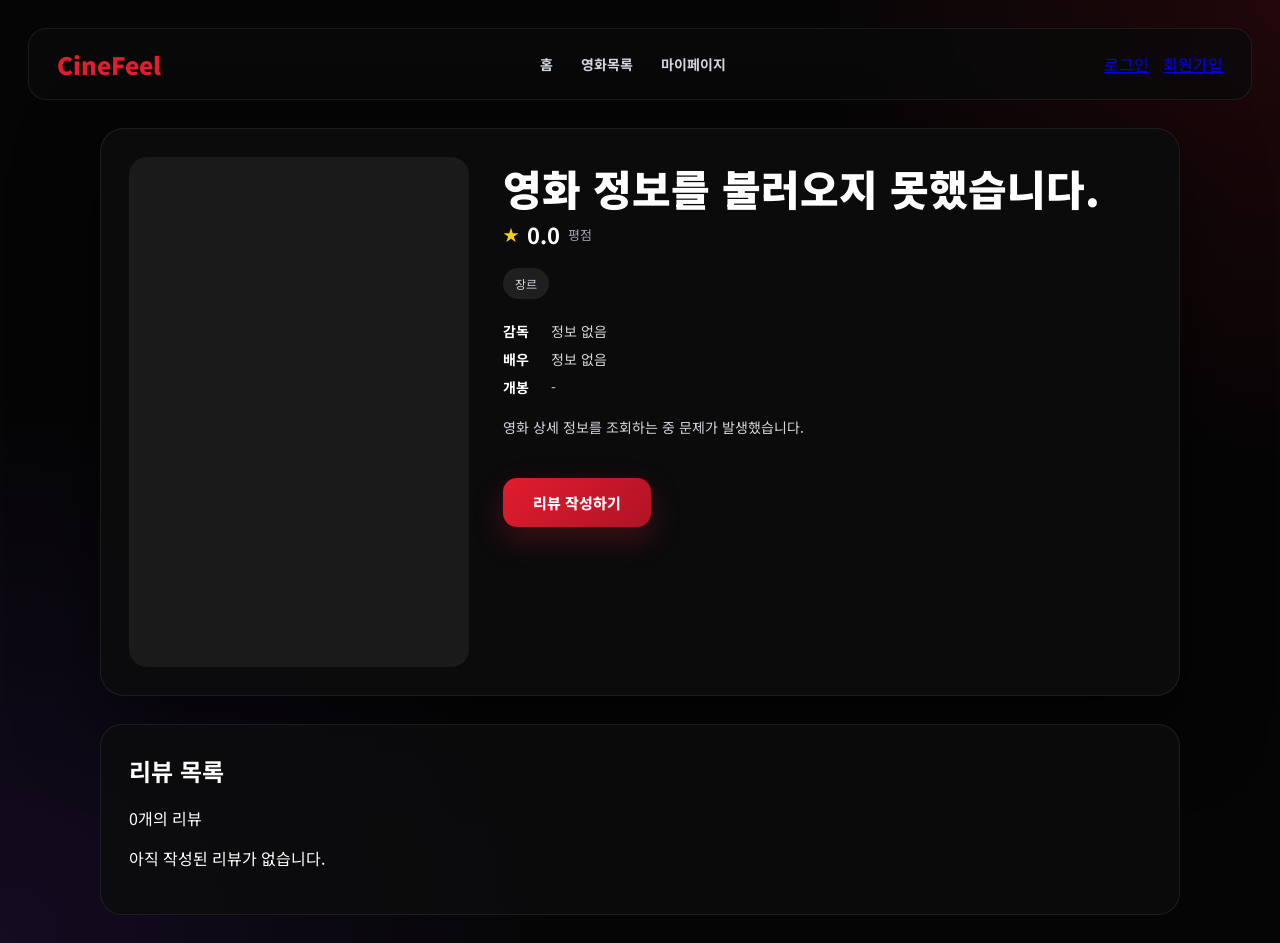
==== frontend/html/detail.html @ 91f74c44 "refactor: reorganize project structure" ====
<!DOCTYPE html>
<html lang="ko">

<head>
    <meta charset="UTF-8">

    <title>영화 상세 - CineFeel</title>

    <link rel="stylesheet" href="../css/movie-detail.css">

    <link href="https://fonts.googleapis.com/css2?family=Noto+Sans+KR:wght@400;500;700;800;900&display=swap"
          rel="stylesheet">
</head>

<body>

<div class="detail-page">

    <!-- ================= TOPBAR ================= -->
    <header class="navbar">

        <a class="logo" href="./index.html">
            CineFeel
        </a>

        <nav>
            <a href="./index.html">홈</a>
            <a href="./list.html">영화목록</a>
            <a href="./mypage.html">마이페이지</a>
        </nav>

        <div class="nav-icons">
            <a href="./login.html">로그인</a>
            <a href="./signup.html">회원가입</a>
        </div>

    </header>

    <!-- ================= DETAIL ================= -->
    <main class="detail-card">

        <!-- 포스터 -->
        <section class="poster-area">
            <div class="main-poster">
                <img id="poster" alt="movie poster">

                <div id="posterPlaceholder" class="poster-placeholder">
                    NO IMAGE
                </div>
            </div>
        </section>

        <!-- 영화 정보 -->
        <section class="info-area">

            <h1 id="title">영화 제목</h1>

            <div class="rating">
                <span class="star">★</span>
                <strong id="rating">0.0</strong>
                <span>평점</span>
            </div>

            <div class="tag-list">
                <span id="genre">장르</span>
            </div>

            <div class="movie-info">

                <p>
                    <strong>감독</strong>
                    <span id="director">정보 없음</span>
                </p>

                <p>
                    <strong>배우</strong>
                    <span id="actors">정보 없음</span>
                </p>

                <p>
                    <strong>개봉</strong>
                    <span id="releaseDate">-</span>
                </p>

            </div>

            <p class="description" id="overview">
                영화 설명
            </p>

            <div class="review-btn-area">
                <a id="reviewWriteBtn"
                   href="./review-write.html"
                   class="write-review-btn">
                    리뷰 작성하기
                </a>
            </div>

        </section>

    </main>

    <!-- ================= REVIEW SECTION ================= -->
    <section class="review-section">

        <div class="review-title-wrap">
            <h2>리뷰 목록</h2>
            <span>0개의 리뷰</span>
        </div>

        <div class="empty-review">
            <p>아직 작성된 리뷰가 없습니다.</p>
        </div>

    </section>

</div>

<script src="../js/detail.js"></script>
</body>
</html>
---- frontend/css/movie-detail.css ----
* {
    box-sizing: border-box;
}

body {
    margin: 0;
    background: #050505;
    color: #ffffff;
    font-family: 'Noto Sans KR', Arial, sans-serif;
}

/* ================= 페이지 ================= */

.detail-page {
    min-height: 100vh;
    padding: 28px;

    background:
        radial-gradient(circle at top right, rgba(177, 18, 38, 0.16), transparent 30%),
        radial-gradient(circle at bottom left, rgba(124, 58, 237, 0.12), transparent 35%),
        #050505;
}

/* ================= navbar ================= */

.navbar {
    height: 72px;
    padding: 0 28px;
    margin-bottom: 28px;

    display: flex;
    align-items: center;
    justify-content: space-between;

    background: rgba(10, 10, 10, 0.78);

    border: 1px solid rgba(255,255,255,0.08);
    border-radius: 18px;

    backdrop-filter: blur(10px);
}

/* 로고 */

.logo {
    color: #e11d2e;
    font-size: 24px;
    font-weight: 900;

    text-decoration: none;
}

/* 메뉴 */

.navbar nav {
    display: flex;
    gap: 28px;
}

.navbar nav a {
    color: #d1d5db;
    text-decoration: none;

    font-size: 14px;
    font-weight: 700;

    transition: 0.25s;
}

.navbar nav a:hover {
    color: #ffffff;
}

/* 오른쪽 영역 */

.nav-icons {
    display: flex;
    align-items: center;
    gap: 14px;
}

/* 로그아웃 */

a.logout-link,
a.logout-link:visited,
a.logout-link:active {
    display: inline-flex;
    align-items: center;
    justify-content: center;

    padding: 10px 14px;

    border-radius: 10px;

    color: #d1d5db !important;
    text-decoration: none !important;

    font-size: 14px;
    font-weight: 800;

    transition: 0.25s;
}

a.logout-link:hover {
    color: #ffffff !important;

    background: rgba(225,29,46,0.14);
}

/* ================= 카드 ================= */

.detail-card {
    max-width: 1080px;
    margin: 0 auto;

    display: grid;
    grid-template-columns: 340px 1fr;
    gap: 34px;

    padding: 28px;

    background: rgba(12, 12, 14, 0.92);

    border: 1px solid rgba(255,255,255,0.08);
    border-radius: 24px;

    box-shadow:
        0 30px 80px rgba(0,0,0,0.55);
}

/* ================= 포스터 ================= */

.main-poster {
    position: relative;

    width: 100%;
    aspect-ratio: 2 / 3;

    overflow: hidden;
    border-radius: 18px;

    background: #1a1a1a;
}

.main-poster img {
    width: 100%;
    height: 100%;

    object-fit: cover;
}

.poster-placeholder {
    position: absolute;
    inset: 0;

    display: flex;
    align-items: center;
    justify-content: center;

    background: linear-gradient(
        135deg,
        #1f1f1f,
        #0f0f0f
    );

    color: #555;

    font-weight: 800;
    letter-spacing: 3px;

    z-index: -1;
}

/* ================= 정보 ================= */

.info-area h1 {
    margin: 0;

    font-size: 42px;
    font-weight: 900;
}

.eng-title {
    margin: 6px 0 18px;

    color: #9ca3af;
    font-size: 14px;
}

/* 평점 */

.rating {
    display: flex;
    align-items: center;
    gap: 8px;

    margin-bottom: 18px;
}

.rating .star {
    color: #facc15;
}

.rating strong {
    font-size: 22px;
}

.rating span:last-child {
    color: #9ca3af;
    font-size: 13px;
}

/* 태그 */

.tag-list {
    display: flex;
    gap: 8px;

    margin-bottom: 22px;

    flex-wrap: wrap;
}

.tag-list span {
    padding: 7px 12px;

    border-radius: 999px;

    background: #1f1f1f;

    color: #d1d5db;
    font-size: 12px;
}

/* 영화 정보 */

.movie-info {
    margin-bottom: 18px;
}

.movie-info p {
    margin: 8px 0;

    color: #d6d6d6;
    font-size: 14px;
}

.movie-info strong {
    display: inline-block;
    width: 44px;

    color: #ffffff;
}

/* 설명 */

.description {
    margin-bottom: 28px;

    color: #d1d5db;

    line-height: 1.8;
    font-size: 14px;
}

/* ================= 리뷰 버튼 ================= */

.write-review-btn {
    display: inline-flex;
    align-items: center;
    justify-content: center;

    margin-top: 10px;

    padding: 14px 30px;

    border-radius: 14px;

    background: linear-gradient(
        135deg,
        #e11d2e,
        #b11226
    );

    color: #ffffff !important;

    text-decoration: none;

    font-size: 15px;
    font-weight: 800;

    box-shadow:
        0 12px 30px rgba(225,29,46,0.25);

    transition: 0.25s;
}

.write-review-btn:hover {
    transform: translateY(-2px);

    background: linear-gradient(
        135deg,
        #ff2b44,
        #c5112a
    );
}

/* ================= 리뷰 ================= */

.review-section {
    max-width: 1080px;
    margin: 28px auto 0;

    padding: 28px;

    background: rgba(12,12,14,0.85);

    border: 1px solid rgba(255,255,255,0.08);
    border-radius: 22px;
}

.review-section h2 {
    margin: 0 0 18px;

    font-size: 24px;
}

/* 리뷰 카드 */

.review-card {
    padding: 18px;

    margin-bottom: 14px;

    border-radius: 16px;

    background: #111111;

    border: 1px solid rgba(255,255,255,0.08);
}

.review-header {
    display: flex;
    justify-content: space-between;
    align-items: center;

    margin-bottom: 10px;
}

.review-header strong {
    color: #ffffff;
}

/* 감성 */

.sentiment {
    padding: 5px 10px;

    border-radius: 999px;

    background: rgba(34,197,94,0.12);
    color: #22c55e;

    font-size: 12px;
    font-weight: 800;
}

.review-card p {
    margin: 0;

    color: #d1d5db;

    line-height: 1.7;
    font-size: 14px;
}

/* ================= 반응형 ================= */

@media (max-width: 900px) {

    .detail-card {
        grid-template-columns: 1fr;
    }

    .navbar nav {
        display: none;
    }
}
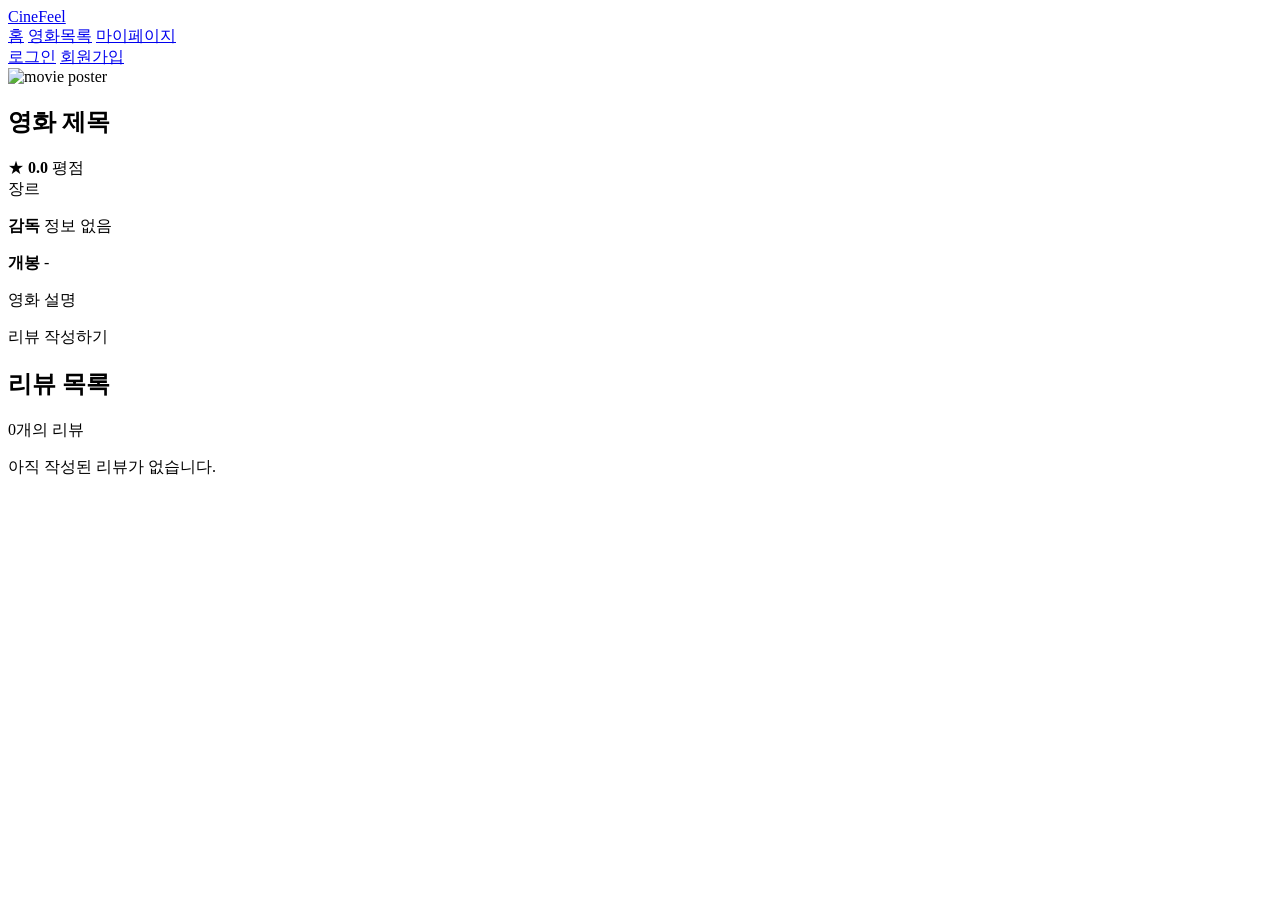
==== commit 8623344c: "feat: connect frontend pages with FastAPI backend" ====
--- a/frontend/html/detail.html
+++ b/frontend/html/detail.html
@@ -1,97 +1,71 @@
 <!DOCTYPE html>
 <html lang="ko">
-
 <head>
     <meta charset="UTF-8">
-
     <title>영화 상세 - CineFeel</title>
 
-    <link rel="stylesheet" href="../css/movie-detail.css">
-
-    <link href="https://fonts.googleapis.com/css2?family=Noto+Sans+KR:wght@400;500;700;800;900&display=swap"
-          rel="stylesheet">
+    <link rel="stylesheet" href="/css/movie-detail.css">
+    <link href="https://fonts.googleapis.com/css2?family=Noto+Sans+KR:wght@400;500;700;800;900&display=swap" rel="stylesheet">
 </head>
 
 <body>
-
 <div class="detail-page">
 
-    <!-- ================= TOPBAR ================= -->
     <header class="navbar">
-
-        <a class="logo" href="./index.html">
-            CineFeel
-        </a>
+        <a class="logo" href="/">CineFeel</a>
 
         <nav>
-            <a href="./index.html">홈</a>
-            <a href="./list.html">영화목록</a>
-            <a href="./mypage.html">마이페이지</a>
+            <a href="/">홈</a>
+            <a href="/html/list.html">영화목록</a>
+            <a href="/html/mypage.html">마이페이지</a>
         </nav>
 
         <div class="nav-icons">
-            <a href="./login.html">로그인</a>
-            <a href="./signup.html">회원가입</a>
+            <a href="/html/login.html">로그인</a>
+            <a href="/html/signup.html">회원가입</a>
         </div>
-
     </header>
 
-    <!-- ================= DETAIL ================= -->
     <main class="detail-card">
 
-        <!-- 포스터 -->
         <section class="poster-area">
             <div class="main-poster">
-                <img id="poster" alt="movie poster">
-
-                <div id="posterPlaceholder" class="poster-placeholder">
-                    NO IMAGE
-                </div>
+                <img id="moviePoster" src="" alt="movie poster">
             </div>
         </section>
 
-        <!-- 영화 정보 -->
         <section class="info-area">
 
-            <h1 id="title">영화 제목</h1>
+            <h1 id="movieTitle">영화 제목</h1>
 
             <div class="rating">
                 <span class="star">★</span>
-                <strong id="rating">0.0</strong>
+                <strong id="movieRating">0.0</strong>
                 <span>평점</span>
             </div>
 
             <div class="tag-list">
-                <span id="genre">장르</span>
+                <span id="movieGenre">장르</span>
             </div>
 
             <div class="movie-info">
-
                 <p>
                     <strong>감독</strong>
-                    <span id="director">정보 없음</span>
-                </p>
-
-                <p>
-                    <strong>배우</strong>
-                    <span id="actors">정보 없음</span>
+                    <span id="movieDirector">정보 없음</span>
                 </p>
 
                 <p>
                     <strong>개봉</strong>
-                    <span id="releaseDate">-</span>
+                    <span id="movieReleaseDate">-</span>
                 </p>
-
             </div>
 
-            <p class="description" id="overview">
+            <p class="description" id="movieOverview">
                 영화 설명
             </p>
 
             <div class="review-btn-area">
-                <a id="reviewWriteBtn"
-                   href="./review-write.html"
-                   class="write-review-btn">
+                <a id="reviewWriteBtn" class="write-review-btn">
                     리뷰 작성하기
                 </a>
             </div>
@@ -100,22 +74,21 @@
 
     </main>
 
-    <!-- ================= REVIEW SECTION ================= -->
     <section class="review-section">
-
         <div class="review-title-wrap">
             <h2>리뷰 목록</h2>
-            <span>0개의 리뷰</span>
+            <span id="reviewCount">0개의 리뷰</span>
         </div>
 
-        <div class="empty-review">
-            <p>아직 작성된 리뷰가 없습니다.</p>
+        <div id="reviewList">
+            <div class="empty-review">
+                <p>아직 작성된 리뷰가 없습니다.</p>
+            </div>
         </div>
-
     </section>
 
 </div>
 
-<script src="../js/detail.js"></script>
+<script src="/js/detail.js"></script>
 </body>
 </html>
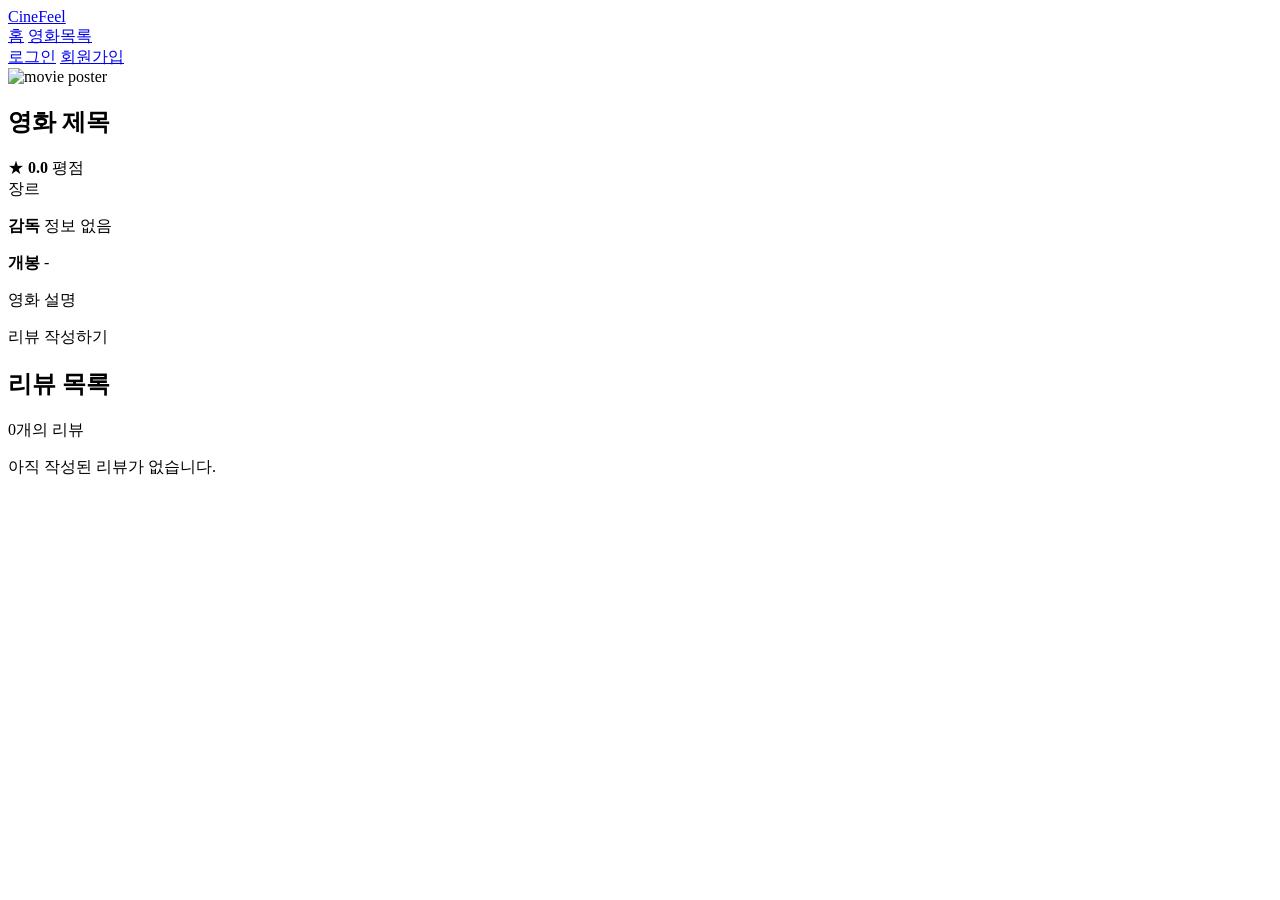
==== commit 412ca1f7: "feat: add user authentication and improve frontend UI" ====
--- a/frontend/html/detail.html
+++ b/frontend/html/detail.html
@@ -5,6 +5,7 @@
     <title>영화 상세 - CineFeel</title>
 
     <link rel="stylesheet" href="/css/movie-detail.css">
+    <link rel="stylesheet" href="/css/navbar.css?v=2">
     <link href="https://fonts.googleapis.com/css2?family=Noto+Sans+KR:wght@400;500;700;800;900&display=swap" rel="stylesheet">
 </head>
 
@@ -12,15 +13,16 @@
 <div class="detail-page">
 
     <header class="navbar">
-        <a class="logo" href="/">CineFeel</a>
+        <div class="nav-left">
+            <a href="/html/index.html" class="logo">CineFeel</a>
 
-        <nav>
-            <a href="/">홈</a>
-            <a href="/html/list.html">영화목록</a>
-            <a href="/html/mypage.html">마이페이지</a>
-        </nav>
+            <nav class="nav-menu">
+                <a href="/html/index.html">홈</a>
+                <a href="/html/list.html">영화목록</a>
+            </nav>
+        </div>
 
-        <div class="nav-icons">
+        <div class="nav-right auth-menu">
             <a href="/html/login.html">로그인</a>
             <a href="/html/signup.html">회원가입</a>
         </div>
@@ -89,6 +91,8 @@
 
 </div>
 
+<script src="/js/auth.js?v=2"></script>
 <script src="/js/detail.js"></script>
+
 </body>
 </html>
